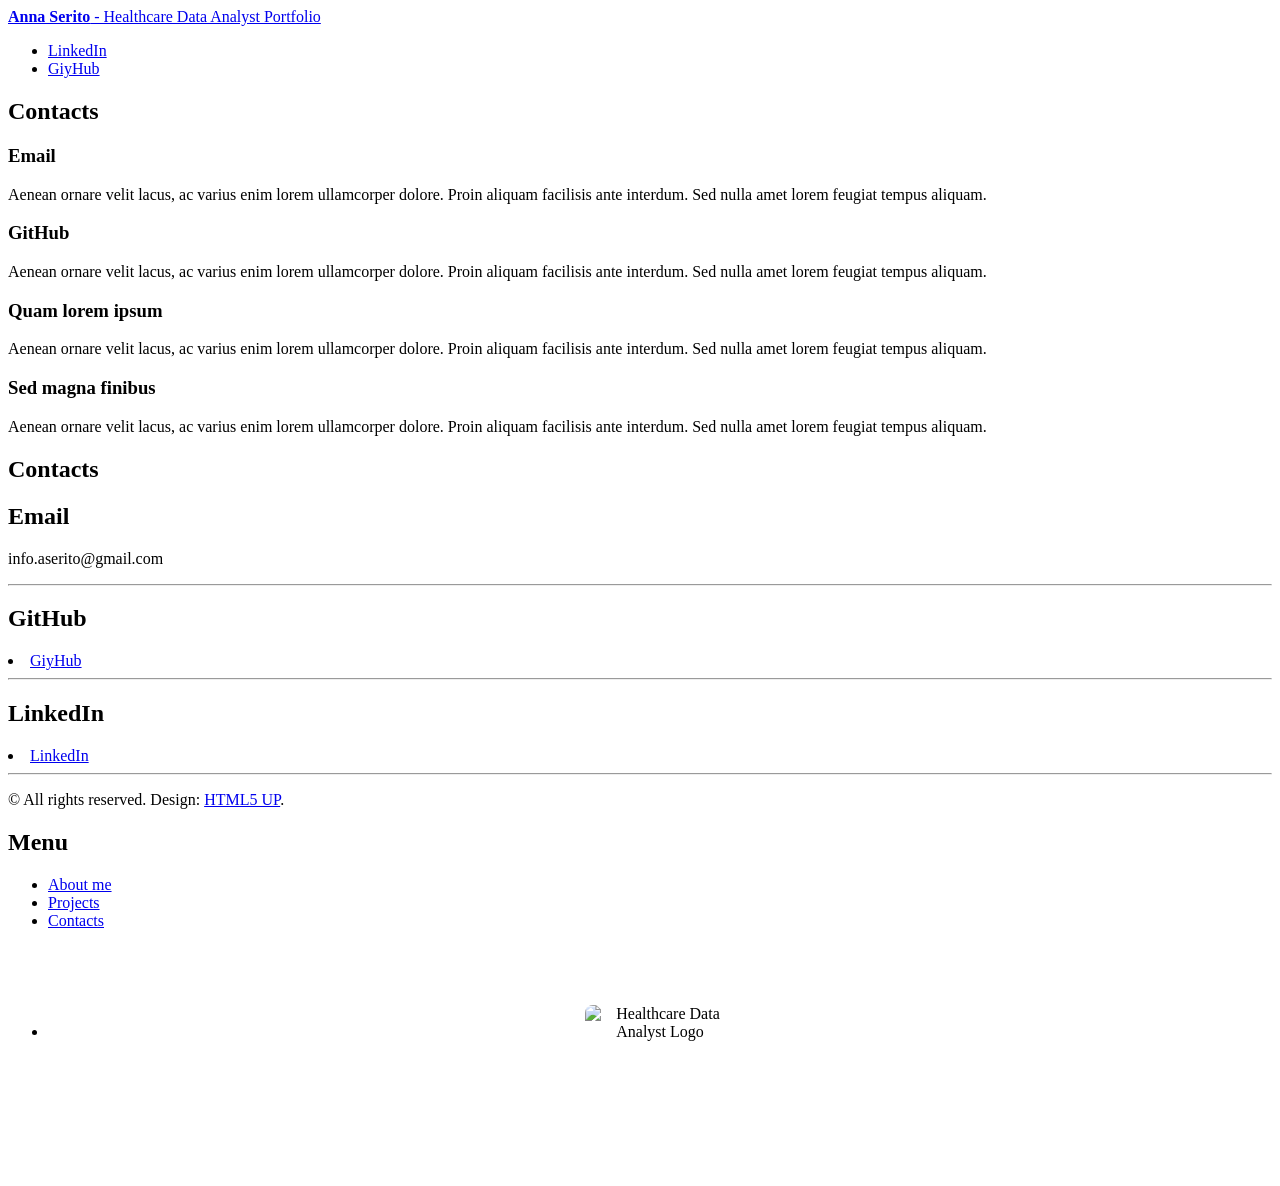
==== elements.html @ 5a8b22aa "Add files via upload" ====
<!DOCTYPE HTML>
<!--
	Editorial by HTML5 UP
	html5up.net | @ajlkn
	Free for personal and commercial use under the CCA 3.0 license (html5up.net/license)
-->
<html>
	<head>
		<title>Anna Serito - Portfolio</title>
		<meta charset="utf-8" />
		<meta name="viewport" content="width=device-width, initial-scale=1, user-scalable=no" />
		<link rel="stylesheet" href="assets/css/main.css" />
	</head>
	<body class="is-preload">

		<!-- Wrapper -->
			<div id="wrapper">

				<!-- Main -->
					<div id="main">
						<div class="inner">

							<!-- Header -->
								<header id="header">
									<a href="index.html" class="logo"><strong>Anna Serito</strong> - Healthcare Data Analyst Portfolio</a>
									<ul class="icons">
										<li><a href="https://www.linkedin.com/in/anna-serito-a41417128/" class="icon brands fa-linkedin fa-lg"><span class="label">LinkedIn</span></a></li>
										<li><a href="https://github.com/aserito-128" class="icon brands fa-github fa-lg"><span class="label">GiyHub</span></a></li>
									</ul>
								</header>

							<!-- Section -->
								<section>
									<header class="major">
										<h2>Contacts</h2>
									</header>
									<div class="features">
										<article>
											<span class="icon fa-gem"></span>
											<div class="content">
												<h3>Email</h3>
												<p>Aenean ornare velit lacus, ac varius enim lorem ullamcorper dolore. Proin aliquam facilisis ante interdum. Sed nulla amet lorem feugiat tempus aliquam.</p>
											</div>
										</article>
										<article>
											<span class="icon solid fa-paper-plane"></span>
											<div class="content">
												<h3>GitHub</h3>
												<p>Aenean ornare velit lacus, ac varius enim lorem ullamcorper dolore. Proin aliquam facilisis ante interdum. Sed nulla amet lorem feugiat tempus aliquam.</p>
											</div>
										</article>
										<article>
											<span class="icon solid fa-rocket"></span>
											<div class="content">
												<h3>Quam lorem ipsum</h3>
												<p>Aenean ornare velit lacus, ac varius enim lorem ullamcorper dolore. Proin aliquam facilisis ante interdum. Sed nulla amet lorem feugiat tempus aliquam.</p>
											</div>
										</article>
										<article>
											<span class="icon solid fa-signal"></span>
											<div class="content">
												<h3>Sed magna finibus</h3>
												<p>Aenean ornare velit lacus, ac varius enim lorem ullamcorper dolore. Proin aliquam facilisis ante interdum. Sed nulla amet lorem feugiat tempus aliquam.</p>
											</div>
										</article>
									</div>
								</section>


							<!-- Content -->
								<section>
									<header class="main">
										<h1>Contacts</h1>
									</header>

									<!-- Content -->
										<h2 id="content">Email</h2>
										<p>info.aserito@gmail.com</p>
										<div class="row">
										
										</div>

									<hr class="major" />
										<h2 id="content">GitHub</h2>
										<li><a href="https://github.com/aserito-128" class="icon brands fa-github fa-2x"><span class="label">GiyHub</span></a></li>
										<div class="row">
										
										</div>

									<hr class="major" />
										<h2 id="content">LinkedIn</h2>
										<li><a href="https://www.linkedin.com/in/anna-serito-a41417128/" class="icon brands fa-linkedin fa-2x"><span class="label">LinkedIn</span></a></li>
										<div class="row">
										
										</div>

									<hr class="major" />
									
							<!-- Footer -->
								<footer id="footer">
									<p class="copyright">&copy; All rights reserved. Design: <a href="https://html5up.net">HTML5 UP</a>.</p>
								</footer>

</code></pre>

											</div>
										</div>

								</section>

						</div>
					</div>

				<!-- Sidebar -->
					<div id="sidebar">
						<div class="inner">


							<!-- Menu -->
								<nav id="menu">
									<header class="major">
										<h2>Menu</h2>
									</header>
									<ul>
										<li><a href="index.html">About me</a></li>
										<li><a href="generic.html">Projects</a></li>
										<li><a href="elements.html">Contacts</a></li>
										<li>

									<div class="col-12" style="text-align: center; padding: 15px 0; margin-top: 60px;">
										<img src="images/logo.jpg" alt="Healthcare Data Analyst Logo" style="width: 150px; height: 150px; object-fit: cover; border-radius: 8px; display: inline-block;" />
									</div>

						</div>
					</div>

			</div>

		<!-- Scripts -->
			<script src="assets/js/jquery.min.js"></script>
			<script src="assets/js/browser.min.js"></script>
			<script src="assets/js/breakpoints.min.js"></script>
			<script src="assets/js/util.js"></script>
			<script src="assets/js/main.js"></script>

	</body>
</html>
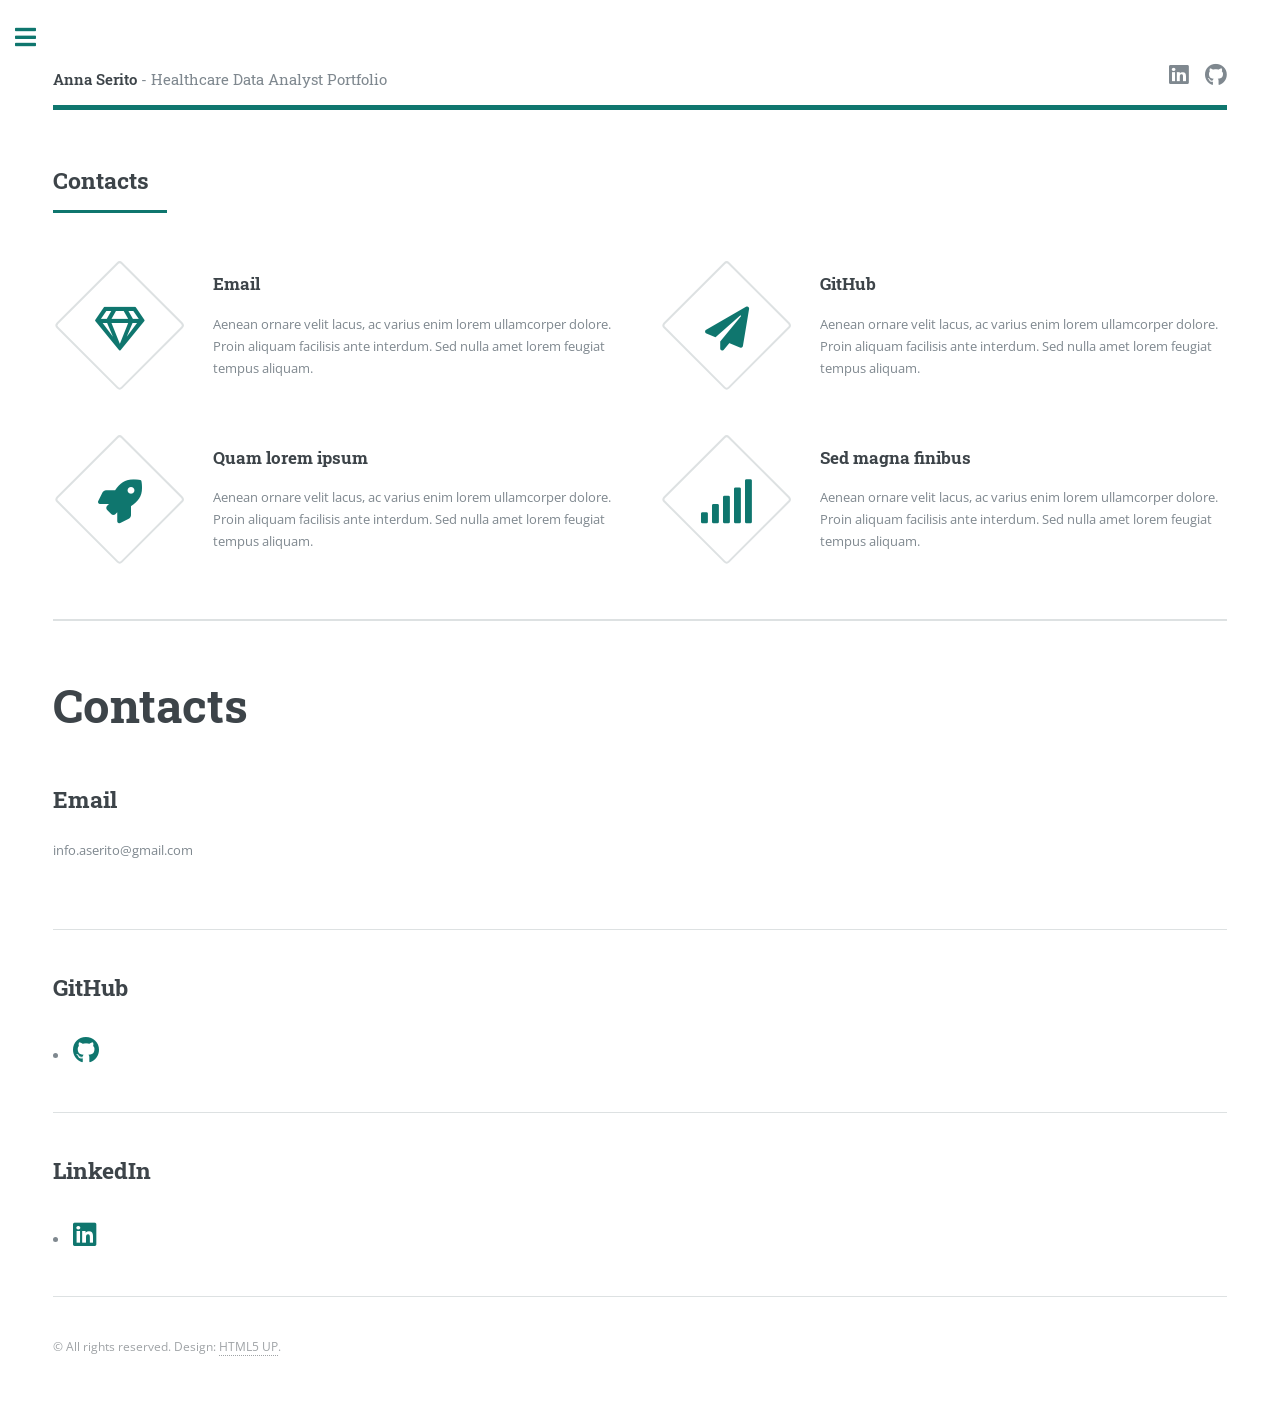
==== commit c410a0b2: "Add files via upload" ====
--- a/elements.html
+++ b/elements.html
@@ -9,6 +9,7 @@
 		<title>Anna Serito - Portfolio</title>
 		<meta charset="utf-8" />
 		<meta name="viewport" content="width=device-width, initial-scale=1, user-scalable=no" />
+		<link rel="icon" type="image/png" href="images/favicon.png">
 		<link rel="stylesheet" href="assets/css/main.css" />
 	</head>
 	<body class="is-preload">
--- a/assets/css/main.css
+++ b/assets/css/main.css
@@ -0,0 +1,2273 @@
+@import url(fontawesome-all.min.css);
+@import url("https://fonts.googleapis.com/css?family=Open+Sans:400,600,400italic,600italic|Roboto+Slab:400,700");
+/*
+	Editorial by HTML5 UP
+	html5up.net | @ajlkn
+	Free for personal and commercial use under the CCA 3.0 license (html5up.net/license)
+*/
+html, body, div, span, applet, object,
+iframe, h1, h2, h3, h4, h5, h6, p, blockquote,
+pre, a, abbr, acronym, address, big, cite,
+code, del, dfn, em, img, ins, kbd, q, s, samp,
+small, strike, strong, sub, sup, tt, var, b,
+u, i, center, dl, dt, dd, ol, ul, li, fieldset,
+form, label, legend, table, caption, tbody,
+tfoot, thead, tr, th, td, article, aside,
+canvas, details, embed, figure, figcaption,
+footer, header, hgroup, menu, nav, output, ruby,
+section, summary, time, mark, audio, video {
+  margin: 0;
+  padding: 0;
+  border: 0;
+  font-size: 100%;
+  font: inherit;
+  vertical-align: baseline; }
+
+article, aside, details, figcaption, figure,
+footer, header, hgroup, menu, nav, section {
+  display: block; }
+
+body {
+  line-height: 1; }
+
+ol, ul {
+  list-style: none; }
+
+blockquote, q {
+  quotes: none; }
+  blockquote:before, blockquote:after, q:before, q:after {
+    content: '';
+    content: none; }
+
+table {
+  border-collapse: collapse;
+  border-spacing: 0; }
+
+body {
+  -webkit-text-size-adjust: none; }
+
+mark {
+  background-color: transparent;
+  color: inherit; }
+
+input::-moz-focus-inner {
+  border: 0;
+  padding: 0; }
+
+input, select, textarea {
+  -moz-appearance: none;
+  -webkit-appearance: none;
+  -ms-appearance: none;
+  appearance: none; }
+
+/* Basic */
+@-ms-viewport {
+  width: device-width; }
+
+body {
+  -ms-overflow-style: scrollbar; }
+
+@media screen and (max-width: 480px) {
+  html, body {
+    min-width: 320px; } }
+
+html {
+  box-sizing: border-box; }
+
+*, *:before, *:after {
+  box-sizing: inherit; }
+
+body {
+  background: #ffffff; }
+  body.is-preload *, body.is-preload *:before, body.is-preload *:after, body.is-resizing *, body.is-resizing *:before, body.is-resizing *:after {
+    -moz-animation: none !important;
+    -webkit-animation: none !important;
+    -ms-animation: none !important;
+    animation: none !important;
+    -moz-transition: none !important;
+    -webkit-transition: none !important;
+    -ms-transition: none !important;
+    transition: none !important; }
+
+/* Type */
+body, input, select, textarea {
+  color: #7f888f;
+  font-family: "Open Sans", sans-serif;
+  font-size: 13pt;
+  font-weight: 400;
+  line-height: 1.65; }
+  @media screen and (max-width: 1680px) {
+    body, input, select, textarea {
+      font-size: 11pt; } }
+  @media screen and (max-width: 1280px) {
+    body, input, select, textarea {
+      font-size: 10pt; } }
+  @media screen and (max-width: 360px) {
+    body, input, select, textarea {
+      font-size: 9pt; } }
+
+a {
+  -moz-transition: color 0.2s ease-in-out, border-bottom-color 0.2s ease-in-out;
+  -webkit-transition: color 0.2s ease-in-out, border-bottom-color 0.2s ease-in-out;
+  -ms-transition: color 0.2s ease-in-out, border-bottom-color 0.2s ease-in-out;
+  transition: color 0.2s ease-in-out, border-bottom-color 0.2s ease-in-out;
+  border-bottom: dotted 1px;
+  color: #0f766e;
+  text-decoration: none; }
+  a:hover {
+    border-bottom-color: #0f766e;
+    color: #0f766e !important; }
+    a:hover strong {
+      color: inherit; }
+
+strong, b {
+  color: #3d4449;
+  font-weight: 600; }
+
+em, i {
+  font-style: italic; }
+
+p {
+  margin: 0 0 2em 0; }
+
+h1, h2, h3, h4, h5, h6 {
+  color: #3d4449;
+  font-family: "Roboto Slab", serif;
+  font-weight: 700;
+  line-height: 1.5;
+  margin: 0 0 1em 0; }
+  h1 a, h2 a, h3 a, h4 a, h5 a, h6 a {
+    color: inherit;
+    text-decoration: none;
+    border-bottom: 0; }
+
+h1 {
+  font-size: 4em;
+  margin: 0 0 0.5em 0;
+  line-height: 1.3; }
+
+h2 {
+  font-size: 1.75em; }
+
+h3 {
+  font-size: 1.25em; }
+
+h4 {
+  font-size: 1.1em; }
+
+h5 {
+  font-size: 0.9em; }
+
+h6 {
+  font-size: 0.7em; }
+
+@media screen and (max-width: 1680px) {
+  h1 {
+    font-size: 3.5em; } }
+
+@media screen and (max-width: 980px) {
+  h1 {
+    font-size: 3.25em; } }
+
+@media screen and (max-width: 736px) {
+  h1 {
+    font-size: 2em;
+    line-height: 1.4; }
+  h2 {
+    font-size: 1.5em; } }
+
+sub {
+  font-size: 0.8em;
+  position: relative;
+  top: 0.5em; }
+
+sup {
+  font-size: 0.8em;
+  position: relative;
+  top: -0.5em; }
+
+blockquote {
+  border-left: solid 3px rgba(210, 215, 217, 0.75);
+  font-style: italic;
+  margin: 0 0 2em 0;
+  padding: 0.5em 0 0.5em 2em; }
+
+code {
+  background: rgba(230, 235, 237, 0.25);
+  border-radius: 0.375em;
+  border: solid 1px rgba(210, 215, 217, 0.75);
+  font-family: "Courier New", monospace;
+  font-size: 0.9em;
+  margin: 0 0.25em;
+  padding: 0.25em 0.65em; }
+
+pre {
+  -webkit-overflow-scrolling: touch;
+  font-family: "Courier New", monospace;
+  font-size: 0.9em;
+  margin: 0 0 2em 0; }
+  pre code {
+    display: block;
+    line-height: 1.75;
+    padding: 1em 1.5em;
+    overflow-x: auto; }
+
+hr {
+  border: 0;
+  border-bottom: solid 1px rgba(210, 215, 217, 0.75);
+  margin: 2em 0; }
+  hr.major {
+    margin: 3em 0; }
+
+.align-left {
+  text-align: left; }
+
+.align-center {
+  text-align: center; }
+
+.align-right {
+  text-align: right; }
+
+/* Row */
+.row {
+  display: flex;
+  flex-wrap: wrap;
+  box-sizing: border-box;
+  align-items: stretch; }
+  .row > * {
+    box-sizing: border-box; }
+  .row.gtr-uniform > * > :last-child {
+    margin-bottom: 0; }
+  .row.aln-left {
+    justify-content: flex-start; }
+  .row.aln-center {
+    justify-content: center; }
+  .row.aln-right {
+    justify-content: flex-end; }
+  .row.aln-top {
+    align-items: flex-start; }
+  .row.aln-middle {
+    align-items: center; }
+  .row.aln-bottom {
+    align-items: flex-end; }
+  .row > .imp {
+    order: -1; }
+  .row > .col-1 {
+    width: 8.33333%; }
+  .row > .off-1 {
+    margin-left: 8.33333%; }
+  .row > .col-2 {
+    width: 16.66667%; }
+  .row > .off-2 {
+    margin-left: 16.66667%; }
+  .row > .col-3 {
+    width: 25%; }
+  .row > .off-3 {
+    margin-left: 25%; }
+  .row > .col-4 {
+    width: 33.33333%; }
+  .row > .off-4 {
+    margin-left: 33.33333%; }
+  .row > .col-5 {
+    width: 41.66667%; }
+  .row > .off-5 {
+    margin-left: 41.66667%; }
+  .row > .col-6 {
+    width: 50%; }
+  .row > .off-6 {
+    margin-left: 50%; }
+  .row > .col-7 {
+    width: 58.33333%; }
+  .row > .off-7 {
+    margin-left: 58.33333%; }
+  .row > .col-8 {
+    width: 66.66667%; }
+  .row > .off-8 {
+    margin-left: 66.66667%; }
+  .row > .col-9 {
+    width: 75%; }
+  .row > .off-9 {
+    margin-left: 75%; }
+  .row > .col-10 {
+    width: 83.33333%; }
+  .row > .off-10 {
+    margin-left: 83.33333%; }
+  .row > .col-11 {
+    width: 91.66667%; }
+  .row > .off-11 {
+    margin-left: 91.66667%; }
+  .row > .col-12 {
+    width: 100%; }
+  .row > .off-12 {
+    margin-left: 100%; }
+  .row.gtr-0 {
+    margin-top: 0;
+    margin-left: 0em; }
+    .row.gtr-0 > * {
+      padding: 0 0 0 0em; }
+    .row.gtr-0.gtr-uniform {
+      margin-top: 0em; }
+      .row.gtr-0.gtr-uniform > * {
+        padding-top: 0em; }
+  .row.gtr-25 {
+    margin-top: 0;
+    margin-left: -0.375em; }
+    .row.gtr-25 > * {
+      padding: 0 0 0 0.375em; }
+    .row.gtr-25.gtr-uniform {
+      margin-top: -0.375em; }
+      .row.gtr-25.gtr-uniform > * {
+        padding-top: 0.375em; }
+  .row.gtr-50 {
+    margin-top: 0;
+    margin-left: -0.75em; }
+    .row.gtr-50 > * {
+      padding: 0 0 0 0.75em; }
+    .row.gtr-50.gtr-uniform {
+      margin-top: -0.75em; }
+      .row.gtr-50.gtr-uniform > * {
+        padding-top: 0.75em; }
+  .row {
+    margin-top: 0;
+    margin-left: -1.5em; }
+    .row > * {
+      padding: 0 0 0 1.5em; }
+    .row.gtr-uniform {
+      margin-top: -1.5em; }
+      .row.gtr-uniform > * {
+        padding-top: 1.5em; }
+  .row.gtr-150 {
+    margin-top: 0;
+    margin-left: -2.25em; }
+    .row.gtr-150 > * {
+      padding: 0 0 0 2.25em; }
+    .row.gtr-150.gtr-uniform {
+      margin-top: -2.25em; }
+      .row.gtr-150.gtr-uniform > * {
+        padding-top: 2.25em; }
+  .row.gtr-200 {
+    margin-top: 0;
+    margin-left: -3em; }
+    .row.gtr-200 > * {
+      padding: 0 0 0 3em; }
+    .row.gtr-200.gtr-uniform {
+      margin-top: -3em; }
+      .row.gtr-200.gtr-uniform > * {
+        padding-top: 3em; }
+  @media screen and (max-width: 1680px) {
+    .row {
+      display: flex;
+      flex-wrap: wrap;
+      box-sizing: border-box;
+      align-items: stretch; }
+      .row > * {
+        box-sizing: border-box; }
+      .row.gtr-uniform > * > :last-child {
+        margin-bottom: 0; }
+      .row.aln-left {
+        justify-content: flex-start; }
+      .row.aln-center {
+        justify-content: center; }
+      .row.aln-right {
+        justify-content: flex-end; }
+      .row.aln-top {
+        align-items: flex-start; }
+      .row.aln-middle {
+        align-items: center; }
+      .row.aln-bottom {
+        align-items: flex-end; }
+      .row > .imp-xlarge {
+        order: -1; }
+      .row > .col-1-xlarge {
+        width: 8.33333%; }
+      .row > .off-1-xlarge {
+        margin-left: 8.33333%; }
+      .row > .col-2-xlarge {
+        width: 16.66667%; }
+      .row > .off-2-xlarge {
+        margin-left: 16.66667%; }
+      .row > .col-3-xlarge {
+        width: 25%; }
+      .row > .off-3-xlarge {
+        margin-left: 25%; }
+      .row > .col-4-xlarge {
+        width: 33.33333%; }
+      .row > .off-4-xlarge {
+        margin-left: 33.33333%; }
+      .row > .col-5-xlarge {
+        width: 41.66667%; }
+      .row > .off-5-xlarge {
+        margin-left: 41.66667%; }
+      .row > .col-6-xlarge {
+        width: 50%; }
+      .row > .off-6-xlarge {
+        margin-left: 50%; }
+      .row > .col-7-xlarge {
+        width: 58.33333%; }
+      .row > .off-7-xlarge {
+        margin-left: 58.33333%; }
+      .row > .col-8-xlarge {
+        width: 66.66667%; }
+      .row > .off-8-xlarge {
+        margin-left: 66.66667%; }
+      .row > .col-9-xlarge {
+        width: 75%; }
+      .row > .off-9-xlarge {
+        margin-left: 75%; }
+      .row > .col-10-xlarge {
+        width: 83.33333%; }
+      .row > .off-10-xlarge {
+        margin-left: 83.33333%; }
+      .row > .col-11-xlarge {
+        width: 91.66667%; }
+      .row > .off-11-xlarge {
+        margin-left: 91.66667%; }
+      .row > .col-12-xlarge {
+        width: 100%; }
+      .row > .off-12-xlarge {
+        margin-left: 100%; }
+      .row.gtr-0 {
+        margin-top: 0;
+        margin-left: 0em; }
+        .row.gtr-0 > * {
+          padding: 0 0 0 0em; }
+        .row.gtr-0.gtr-uniform {
+          margin-top: 0em; }
+          .row.gtr-0.gtr-uniform > * {
+            padding-top: 0em; }
+      .row.gtr-25 {
+        margin-top: 0;
+        margin-left: -0.375em; }
+        .row.gtr-25 > * {
+          padding: 0 0 0 0.375em; }
+        .row.gtr-25.gtr-uniform {
+          margin-top: -0.375em; }
+          .row.gtr-25.gtr-uniform > * {
+            padding-top: 0.375em; }
+      .row.gtr-50 {
+        margin-top: 0;
+        margin-left: -0.75em; }
+        .row.gtr-50 > * {
+          padding: 0 0 0 0.75em; }
+        .row.gtr-50.gtr-uniform {
+          margin-top: -0.75em; }
+          .row.gtr-50.gtr-uniform > * {
+            padding-top: 0.75em; }
+      .row {
+        margin-top: 0;
+        margin-left: -1.5em; }
+        .row > * {
+          padding: 0 0 0 1.5em; }
+        .row.gtr-uniform {
+          margin-top: -1.5em; }
+          .row.gtr-uniform > * {
+            padding-top: 1.5em; }
+      .row.gtr-150 {
+        margin-top: 0;
+        margin-left: -2.25em; }
+        .row.gtr-150 > * {
+          padding: 0 0 0 2.25em; }
+        .row.gtr-150.gtr-uniform {
+          margin-top: -2.25em; }
+          .row.gtr-150.gtr-uniform > * {
+            padding-top: 2.25em; }
+      .row.gtr-200 {
+        margin-top: 0;
+        margin-left: -3em; }
+        .row.gtr-200 > * {
+          padding: 0 0 0 3em; }
+        .row.gtr-200.gtr-uniform {
+          margin-top: -3em; }
+          .row.gtr-200.gtr-uniform > * {
+            padding-top: 3em; } }
+  @media screen and (max-width: 1280px) {
+    .row {
+      display: flex;
+      flex-wrap: wrap;
+      box-sizing: border-box;
+      align-items: stretch; }
+      .row > * {
+        box-sizing: border-box; }
+      .row.gtr-uniform > * > :last-child {
+        margin-bottom: 0; }
+      .row.aln-left {
+        justify-content: flex-start; }
+      .row.aln-center {
+        justify-content: center; }
+      .row.aln-right {
+        justify-content: flex-end; }
+      .row.aln-top {
+        align-items: flex-start; }
+      .row.aln-middle {
+        align-items: center; }
+      .row.aln-bottom {
+        align-items: flex-end; }
+      .row > .imp-large {
+        order: -1; }
+      .row > .col-1-large {
+        width: 8.33333%; }
+      .row > .off-1-large {
+        margin-left: 8.33333%; }
+      .row > .col-2-large {
+        width: 16.66667%; }
+      .row > .off-2-large {
+        margin-left: 16.66667%; }
+      .row > .col-3-large {
+        width: 25%; }
+      .row > .off-3-large {
+        margin-left: 25%; }
+      .row > .col-4-large {
+        width: 33.33333%; }
+      .row > .off-4-large {
+        margin-left: 33.33333%; }
+      .row > .col-5-large {
+        width: 41.66667%; }
+      .row > .off-5-large {
+        margin-left: 41.66667%; }
+      .row > .col-6-large {
+        width: 50%; }
+      .row > .off-6-large {
+        margin-left: 50%; }
+      .row > .col-7-large {
+        width: 58.33333%; }
+      .row > .off-7-large {
+        margin-left: 58.33333%; }
+      .row > .col-8-large {
+        width: 66.66667%; }
+      .row > .off-8-large {
+        margin-left: 66.66667%; }
+      .row > .col-9-large {
+        width: 75%; }
+      .row > .off-9-large {
+        margin-left: 75%; }
+      .row > .col-10-large {
+        width: 83.33333%; }
+      .row > .off-10-large {
+        margin-left: 83.33333%; }
+      .row > .col-11-large {
+        width: 91.66667%; }
+      .row > .off-11-large {
+        margin-left: 91.66667%; }
+      .row > .col-12-large {
+        width: 100%; }
+      .row > .off-12-large {
+        margin-left: 100%; }
+      .row.gtr-0 {
+        margin-top: 0;
+        margin-left: 0em; }
+        .row.gtr-0 > * {
+          padding: 0 0 0 0em; }
+        .row.gtr-0.gtr-uniform {
+          margin-top: 0em; }
+          .row.gtr-0.gtr-uniform > * {
+            padding-top: 0em; }
+      .row.gtr-25 {
+        margin-top: 0;
+        margin-left: -0.375em; }
+        .row.gtr-25 > * {
+          padding: 0 0 0 0.375em; }
+        .row.gtr-25.gtr-uniform {
+          margin-top: -0.375em; }
+          .row.gtr-25.gtr-uniform > * {
+            padding-top: 0.375em; }
+      .row.gtr-50 {
+        margin-top: 0;
+        margin-left: -0.75em; }
+        .row.gtr-50 > * {
+          padding: 0 0 0 0.75em; }
+        .row.gtr-50.gtr-uniform {
+          margin-top: -0.75em; }
+          .row.gtr-50.gtr-uniform > * {
+            padding-top: 0.75em; }
+      .row {
+        margin-top: 0;
+        margin-left: -1.5em; }
+        .row > * {
+          padding: 0 0 0 1.5em; }
+        .row.gtr-uniform {
+          margin-top: -1.5em; }
+          .row.gtr-uniform > * {
+            padding-top: 1.5em; }
+      .row.gtr-150 {
+        margin-top: 0;
+        margin-left: -2.25em; }
+        .row.gtr-150 > * {
+          padding: 0 0 0 2.25em; }
+        .row.gtr-150.gtr-uniform {
+          margin-top: -2.25em; }
+          .row.gtr-150.gtr-uniform > * {
+            padding-top: 2.25em; }
+      .row.gtr-200 {
+        margin-top: 0;
+        margin-left: -3em; }
+        .row.gtr-200 > * {
+          padding: 0 0 0 3em; }
+        .row.gtr-200.gtr-uniform {
+          margin-top: -3em; }
+          .row.gtr-200.gtr-uniform > * {
+            padding-top: 3em; } }
+  @media screen and (max-width: 980px) {
+    .row {
+      display: flex;
+      flex-wrap: wrap;
+      box-sizing: border-box;
+      align-items: stretch; }
+      .row > * {
+        box-sizing: border-box; }
+      .row.gtr-uniform > * > :last-child {
+        margin-bottom: 0; }
+      .row.aln-left {
+        justify-content: flex-start; }
+      .row.aln-center {
+        justify-content: center; }
+      .row.aln-right {
+        justify-content: flex-end; }
+      .row.aln-top {
+        align-items: flex-start; }
+      .row.aln-middle {
+        align-items: center; }
+      .row.aln-bottom {
+        align-items: flex-end; }
+      .row > .imp-medium {
+        order: -1; }
+      .row > .col-1-medium {
+        width: 8.33333%; }
+      .row > .off-1-medium {
+        margin-left: 8.33333%; }
+      .row > .col-2-medium {
+        width: 16.66667%; }
+      .row > .off-2-medium {
+        margin-left: 16.66667%; }
+      .row > .col-3-medium {
+        width: 25%; }
+      .row > .off-3-medium {
+        margin-left: 25%; }
+      .row > .col-4-medium {
+        width: 33.33333%; }
+      .row > .off-4-medium {
+        margin-left: 33.33333%; }
+      .row > .col-5-medium {
+        width: 41.66667%; }
+      .row > .off-5-medium {
+        margin-left: 41.66667%; }
+      .row > .col-6-medium {
+        width: 50%; }
+      .row > .off-6-medium {
+        margin-left: 50%; }
+      .row > .col-7-medium {
+        width: 58.33333%; }
+      .row > .off-7-medium {
+        margin-left: 58.33333%; }
+      .row > .col-8-medium {
+        width: 66.66667%; }
+      .row > .off-8-medium {
+        margin-left: 66.66667%; }
+      .row > .col-9-medium {
+        width: 75%; }
+      .row > .off-9-medium {
+        margin-left: 75%; }
+      .row > .col-10-medium {
+        width: 83.33333%; }
+      .row > .off-10-medium {
+        margin-left: 83.33333%; }
+      .row > .col-11-medium {
+        width: 91.66667%; }
+      .row > .off-11-medium {
+        margin-left: 91.66667%; }
+      .row > .col-12-medium {
+        width: 100%; }
+      .row > .off-12-medium {
+        margin-left: 100%; }
+      .row.gtr-0 {
+        margin-top: 0;
+        margin-left: 0em; }
+        .row.gtr-0 > * {
+          padding: 0 0 0 0em; }
+        .row.gtr-0.gtr-uniform {
+          margin-top: 0em; }
+          .row.gtr-0.gtr-uniform > * {
+            padding-top: 0em; }
+      .row.gtr-25 {
+        margin-top: 0;
+        margin-left: -0.375em; }
+        .row.gtr-25 > * {
+          padding: 0 0 0 0.375em; }
+        .row.gtr-25.gtr-uniform {
+          margin-top: -0.375em; }
+          .row.gtr-25.gtr-uniform > * {
+            padding-top: 0.375em; }
+      .row.gtr-50 {
+        margin-top: 0;
+        margin-left: -0.75em; }
+        .row.gtr-50 > * {
+          padding: 0 0 0 0.75em; }
+        .row.gtr-50.gtr-uniform {
+          margin-top: -0.75em; }
+          .row.gtr-50.gtr-uniform > * {
+            padding-top: 0.75em; }
+      .row {
+        margin-top: 0;
+        margin-left: -1.5em; }
+        .row > * {
+          padding: 0 0 0 1.5em; }
+        .row.gtr-uniform {
+          margin-top: -1.5em; }
+          .row.gtr-uniform > * {
+            padding-top: 1.5em; }
+      .row.gtr-150 {
+        margin-top: 0;
+        margin-left: -2.25em; }
+        .row.gtr-150 > * {
+          padding: 0 0 0 2.25em; }
+        .row.gtr-150.gtr-uniform {
+          margin-top: -2.25em; }
+          .row.gtr-150.gtr-uniform > * {
+            padding-top: 2.25em; }
+      .row.gtr-200 {
+        margin-top: 0;
+        margin-left: -3em; }
+        .row.gtr-200 > * {
+          padding: 0 0 0 3em; }
+        .row.gtr-200.gtr-uniform {
+          margin-top: -3em; }
+          .row.gtr-200.gtr-uniform > * {
+            padding-top: 3em; } }
+  @media screen and (max-width: 736px) {
+    .row {
+      display: flex;
+      flex-wrap: wrap;
+      box-sizing: border-box;
+      align-items: stretch; }
+      .row > * {
+        box-sizing: border-box; }
+      .row.gtr-uniform > * > :last-child {
+        margin-bottom: 0; }
+      .row.aln-left {
+        justify-content: flex-start; }
+      .row.aln-center {
+        justify-content: center; }
+      .row.aln-right {
+        justify-content: flex-end; }
+      .row.aln-top {
+        align-items: flex-start; }
+      .row.aln-middle {
+        align-items: center; }
+      .row.aln-bottom {
+        align-items: flex-end; }
+      .row > .imp-small {
+        order: -1; }
+      .row > .col-1-small {
+        width: 8.33333%; }
+      .row > .off-1-small {
+        margin-left: 8.33333%; }
+      .row > .col-2-small {
+        width: 16.66667%; }
+      .row > .off-2-small {
+        margin-left: 16.66667%; }
+      .row > .col-3-small {
+        width: 25%; }
+      .row > .off-3-small {
+        margin-left: 25%; }
+      .row > .col-4-small {
+        width: 33.33333%; }
+      .row > .off-4-small {
+        margin-left: 33.33333%; }
+      .row > .col-5-small {
+        width: 41.66667%; }
+      .row > .off-5-small {
+        margin-left: 41.66667%; }
+      .row > .col-6-small {
+        width: 50%; }
+      .row > .off-6-small {
+        margin-left: 50%; }
+      .row > .col-7-small {
+        width: 58.33333%; }
+      .row > .off-7-small {
+        margin-left: 58.33333%; }
+      .row > .col-8-small {
+        width: 66.66667%; }
+      .row > .off-8-small {
+        margin-left: 66.66667%; }
+      .row > .col-9-small {
+        width: 75%; }
+      .row > .off-9-small {
+        margin-left: 75%; }
+      .row > .col-10-small {
+        width: 83.33333%; }
+      .row > .off-10-small {
+        margin-left: 83.33333%; }
+      .row > .col-11-small {
+        width: 91.66667%; }
+      .row > .off-11-small {
+        margin-left: 91.66667%; }
+      .row > .col-12-small {
+        width: 100%; }
+      .row > .off-12-small {
+        margin-left: 100%; }
+      .row.gtr-0 {
+        margin-top: 0;
+        margin-left: 0em; }
+        .row.gtr-0 > * {
+          padding: 0 0 0 0em; }
+        .row.gtr-0.gtr-uniform {
+          margin-top: 0em; }
+          .row.gtr-0.gtr-uniform > * {
+            padding-top: 0em; }
+      .row.gtr-25 {
+        margin-top: 0;
+        margin-left: -0.375em; }
+        .row.gtr-25 > * {
+          padding: 0 0 0 0.375em; }
+        .row.gtr-25.gtr-uniform {
+          margin-top: -0.375em; }
+          .row.gtr-25.gtr-uniform > * {
+            padding-top: 0.375em; }
+      .row.gtr-50 {
+        margin-top: 0;
+        margin-left: -0.75em; }
+        .row.gtr-50 > * {
+          padding: 0 0 0 0.75em; }
+        .row.gtr-50.gtr-uniform {
+          margin-top: -0.75em; }
+          .row.gtr-50.gtr-uniform > * {
+            padding-top: 0.75em; }
+      .row {
+        margin-top: 0;
+        margin-left: -1.5em; }
+        .row > * {
+          padding: 0 0 0 1.5em; }
+        .row.gtr-uniform {
+          margin-top: -1.5em; }
+          .row.gtr-uniform > * {
+            padding-top: 1.5em; }
+      .row.gtr-150 {
+        margin-top: 0;
+        margin-left: -2.25em; }
+        .row.gtr-150 > * {
+          padding: 0 0 0 2.25em; }
+        .row.gtr-150.gtr-uniform {
+          margin-top: -2.25em; }
+          .row.gtr-150.gtr-uniform > * {
+            padding-top: 2.25em; }
+      .row.gtr-200 {
+        margin-top: 0;
+        margin-left: -3em; }
+        .row.gtr-200 > * {
+          padding: 0 0 0 3em; }
+        .row.gtr-200.gtr-uniform {
+          margin-top: -3em; }
+          .row.gtr-200.gtr-uniform > * {
+            padding-top: 3em; } }
+  @media screen and (max-width: 480px) {
+    .row {
+      display: flex;
+      flex-wrap: wrap;
+      box-sizing: border-box;
+      align-items: stretch; }
+      .row > * {
+        box-sizing: border-box; }
+      .row.gtr-uniform > * > :last-child {
+        margin-bottom: 0; }
+      .row.aln-left {
+        justify-content: flex-start; }
+      .row.aln-center {
+        justify-content: center; }
+      .row.aln-right {
+        justify-content: flex-end; }
+      .row.aln-top {
+        align-items: flex-start; }
+      .row.aln-middle {
+        align-items: center; }
+      .row.aln-bottom {
+        align-items: flex-end; }
+      .row > .imp-xsmall {
+        order: -1; }
+      .row > .col-1-xsmall {
+        width: 8.33333%; }
+      .row > .off-1-xsmall {
+        margin-left: 8.33333%; }
+      .row > .col-2-xsmall {
+        width: 16.66667%; }
+      .row > .off-2-xsmall {
+        margin-left: 16.66667%; }
+      .row > .col-3-xsmall {
+        width: 25%; }
+      .row > .off-3-xsmall {
+        margin-left: 25%; }
+      .row > .col-4-xsmall {
+        width: 33.33333%; }
+      .row > .off-4-xsmall {
+        margin-left: 33.33333%; }
+      .row > .col-5-xsmall {
+        width: 41.66667%; }
+      .row > .off-5-xsmall {
+        margin-left: 41.66667%; }
+      .row > .col-6-xsmall {
+        width: 50%; }
+      .row > .off-6-xsmall {
+        margin-left: 50%; }
+      .row > .col-7-xsmall {
+        width: 58.33333%; }
+      .row > .off-7-xsmall {
+        margin-left: 58.33333%; }
+      .row > .col-8-xsmall {
+        width: 66.66667%; }
+      .row > .off-8-xsmall {
+        margin-left: 66.66667%; }
+      .row > .col-9-xsmall {
+        width: 75%; }
+      .row > .off-9-xsmall {
+        margin-left: 75%; }
+      .row > .col-10-xsmall {
+        width: 83.33333%; }
+      .row > .off-10-xsmall {
+        margin-left: 83.33333%; }
+      .row > .col-11-xsmall {
+        width: 91.66667%; }
+      .row > .off-11-xsmall {
+        margin-left: 91.66667%; }
+      .row > .col-12-xsmall {
+        width: 100%; }
+      .row > .off-12-xsmall {
+        margin-left: 100%; }
+      .row.gtr-0 {
+        margin-top: 0;
+        margin-left: 0em; }
+        .row.gtr-0 > * {
+          padding: 0 0 0 0em; }
+        .row.gtr-0.gtr-uniform {
+          margin-top: 0em; }
+          .row.gtr-0.gtr-uniform > * {
+            padding-top: 0em; }
+      .row.gtr-25 {
+        margin-top: 0;
+        margin-left: -0.375em; }
+        .row.gtr-25 > * {
+          padding: 0 0 0 0.375em; }
+        .row.gtr-25.gtr-uniform {
+          margin-top: -0.375em; }
+          .row.gtr-25.gtr-uniform > * {
+            padding-top: 0.375em; }
+      .row.gtr-50 {
+        margin-top: 0;
+        margin-left: -0.75em; }
+        .row.gtr-50 > * {
+          padding: 0 0 0 0.75em; }
+        .row.gtr-50.gtr-uniform {
+          margin-top: -0.75em; }
+          .row.gtr-50.gtr-uniform > * {
+            padding-top: 0.75em; }
+      .row {
+        margin-top: 0;
+        margin-left: -1.5em; }
+        .row > * {
+          padding: 0 0 0 1.5em; }
+        .row.gtr-uniform {
+          margin-top: -1.5em; }
+          .row.gtr-uniform > * {
+            padding-top: 1.5em; }
+      .row.gtr-150 {
+        margin-top: 0;
+        margin-left: -2.25em; }
+        .row.gtr-150 > * {
+          padding: 0 0 0 2.25em; }
+        .row.gtr-150.gtr-uniform {
+          margin-top: -2.25em; }
+          .row.gtr-150.gtr-uniform > * {
+            padding-top: 2.25em; }
+      .row.gtr-200 {
+        margin-top: 0;
+        margin-left: -3em; }
+        .row.gtr-200 > * {
+          padding: 0 0 0 3em; }
+        .row.gtr-200.gtr-uniform {
+          margin-top: -3em; }
+          .row.gtr-200.gtr-uniform > * {
+            padding-top: 3em; } }
+
+/* Section/Article */
+section.special, article.special {
+  text-align: center; }
+
+header p {
+  font-family: "Roboto Slab", serif;
+  font-size: 1em;
+  font-weight: 400;
+  letter-spacing: 0.075em;
+  margin-top: -0.5em;
+  text-transform: uppercase; }
+
+header.major > :last-child {
+  border-bottom: solid 3px #0f766e;
+  display: inline-block;
+  margin: 0 0 2em 0;
+  padding: 0 0.75em 0.5em 0; }
+
+header.main > :last-child {
+  margin: 0 0 1em 0; }
+
+/* Form */
+form {
+  margin: 0 0 2em 0; }
+
+label {
+  color: #3d4449;
+  display: block;
+  font-size: 0.9em;
+  font-weight: 600;
+  margin: 0 0 1em 0; }
+
+input[type="text"],
+input[type="password"],
+input[type="email"],
+input[type="tel"],
+input[type="search"],
+input[type="url"],
+select,
+textarea {
+  -moz-appearance: none;
+  -webkit-appearance: none;
+  -ms-appearance: none;
+  appearance: none;
+  background: #ffffff;
+  border-radius: 0.375em;
+  border: none;
+  border: solid 1px rgba(210, 215, 217, 0.75);
+  color: inherit;
+  display: block;
+  outline: 0;
+  padding: 0 1em;
+  text-decoration: none;
+  width: 100%; }
+  input[type="text"]:invalid,
+  input[type="password"]:invalid,
+  input[type="email"]:invalid,
+  input[type="tel"]:invalid,
+  input[type="search"]:invalid,
+  input[type="url"]:invalid,
+  select:invalid,
+  textarea:invalid {
+    box-shadow: none; }
+  input[type="text"]:focus,
+  input[type="password"]:focus,
+  input[type="email"]:focus,
+  input[type="tel"]:focus,
+  input[type="search"]:focus,
+  input[type="url"]:focus,
+  select:focus,
+  textarea:focus {
+    border-color: #0f766e;
+    box-shadow: 0 0 0 1px #0f766e; }
+
+select {
+  background-image: url("data:image/svg+xml;charset=utf8,%3Csvg xmlns='http://www.w3.org/2000/svg' width='40' height='40' preserveAspectRatio='none' viewBox='0 0 40 40'%3E%3Cpath d='M9.4,12.3l10.4,10.4l10.4-10.4c0.2-0.2,0.5-0.4,0.9-0.4c0.3,0,0.6,0.1,0.9,0.4l3.3,3.3c0.2,0.2,0.4,0.5,0.4,0.9 c0,0.4-0.1,0.6-0.4,0.9L20.7,31.9c-0.2,0.2-0.5,0.4-0.9,0.4c-0.3,0-0.6-0.1-0.9-0.4L4.3,17.3c-0.2-0.2-0.4-0.5-0.4-0.9 c0-0.4,0.1-0.6,0.4-0.9l3.3-3.3c0.2-0.2,0.5-0.4,0.9-0.4S9.1,12.1,9.4,12.3z' fill='rgba(210, 215, 217, 0.75)' /%3E%3C/svg%3E");
+  background-size: 1.25em;
+  background-repeat: no-repeat;
+  background-position: calc(100% - 1em) center;
+  height: 2.75em;
+  padding-right: 2.75em;
+  text-overflow: ellipsis; }
+  select option {
+    color: #3d4449;
+    background: #ffffff; }
+  select:focus::-ms-value {
+    background-color: transparent; }
+  select::-ms-expand {
+    display: none; }
+
+input[type="text"],
+input[type="password"],
+input[type="email"],
+input[type="tel"],
+input[type="search"],
+input[type="url"],
+select {
+  height: 2.75em; }
+
+textarea {
+  padding: 0.75em 1em; }
+
+input[type="checkbox"],
+input[type="radio"] {
+  -moz-appearance: none;
+  -webkit-appearance: none;
+  -ms-appearance: none;
+  appearance: none;
+  display: block;
+  float: left;
+  margin-right: -2em;
+  opacity: 0;
+  width: 1em;
+  z-index: -1; }
+  input[type="checkbox"] + label,
+  input[type="radio"] + label {
+    text-decoration: none;
+    color: #7f888f;
+    cursor: pointer;
+    display: inline-block;
+    font-size: 1em;
+    font-weight: 400;
+    padding-left: 2.4em;
+    padding-right: 0.75em;
+    position: relative; }
+    input[type="checkbox"] + label:before,
+    input[type="radio"] + label:before {
+      -moz-osx-font-smoothing: grayscale;
+      -webkit-font-smoothing: antialiased;
+      display: inline-block;
+      font-style: normal;
+      font-variant: normal;
+      text-rendering: auto;
+      line-height: 1;
+      text-transform: none !important;
+      font-family: 'Font Awesome 5 Free';
+      font-weight: 900; }
+    input[type="checkbox"] + label:before,
+    input[type="radio"] + label:before {
+      background: #ffffff;
+      border-radius: 0.375em;
+      border: solid 1px rgba(210, 215, 217, 0.75);
+      content: '';
+      display: inline-block;
+      font-size: 0.8em;
+      height: 2.0625em;
+      left: 0;
+      line-height: 2.0625em;
+      position: absolute;
+      text-align: center;
+      top: 0;
+      width: 2.0625em; }
+  input[type="checkbox"]:checked + label:before,
+  input[type="radio"]:checked + label:before {
+    background: #3d4449;
+    border-color: #3d4449;
+    color: #ffffff;
+    content: '\f00c'; }
+  input[type="checkbox"]:focus + label:before,
+  input[type="radio"]:focus + label:before {
+    border-color: #0f766e;
+    box-shadow: 0 0 0 1px #0f766e; }
+
+input[type="checkbox"] + label:before {
+  border-radius: 0.375em; }
+
+input[type="radio"] + label:before {
+  border-radius: 100%; }
+
+::-webkit-input-placeholder {
+  color: #9fa3a6 !important;
+  opacity: 1.0; }
+
+:-moz-placeholder {
+  color: #9fa3a6 !important;
+  opacity: 1.0; }
+
+::-moz-placeholder {
+  color: #9fa3a6 !important;
+  opacity: 1.0; }
+
+:-ms-input-placeholder {
+  color: #9fa3a6 !important;
+  opacity: 1.0; }
+
+/* Box */
+.box {
+  border-radius: 0.375em;
+  border: solid 1px rgba(210, 215, 217, 0.75);
+  margin-bottom: 2em;
+  padding: 1.5em; }
+  .box > :last-child,
+  .box > :last-child > :last-child,
+  .box > :last-child > :last-child > :last-child {
+    margin-bottom: 0; }
+  .box.alt {
+    border: 0;
+    border-radius: 0;
+    padding: 0; }
+
+/* Icon */
+.icon {
+  text-decoration: none;
+  border-bottom: none;
+  position: relative; }
+  .icon:before {
+    -moz-osx-font-smoothing: grayscale;
+    -webkit-font-smoothing: antialiased;
+    display: inline-block;
+    font-style: normal;
+    font-variant: normal;
+    text-rendering: auto;
+    line-height: 1;
+    text-transform: none !important;
+    font-family: 'Font Awesome 5 Free';
+    font-weight: 400; }
+  .icon > .label {
+    display: none; }
+  .icon:before {
+    line-height: inherit; }
+  .icon.solid:before {
+    font-weight: 900; }
+  .icon.brands:before {
+    font-family: 'Font Awesome 5 Brands'; }
+
+/* Image */
+.image {
+  border-radius: 0.375em;
+  border: 0;
+  display: inline-block;
+  position: relative; }
+  .image img {
+    border-radius: 0.375em;
+    display: block; }
+  .image.left, .image.right {
+    max-width: 40%; }
+    .image.left img, .image.right img {
+      width: 100%; }
+  .image.left {
+    float: left;
+    padding: 0 1.5em 1em 0;
+    top: 0.25em; }
+  .image.right {
+    float: right;
+    padding: 0 0 1em 1.5em;
+    top: 0.25em; }
+  .image.fit {
+    display: block;
+    margin: 0 0 2em 0;
+    width: 100%; }
+    .image.fit img {
+      width: 100%; }
+  .image.main {
+    display: block;
+    margin: 0 0 3em 0;
+    width: 100%; }
+    .image.main img {
+      width: 100%; }
+
+a.image {
+  overflow: hidden; }
+  a.image img {
+    -moz-transition: -moz-transform 0.2s ease;
+    -webkit-transition: -webkit-transform 0.2s ease;
+    -ms-transition: -ms-transform 0.2s ease;
+    transition: transform 0.2s ease; }
+  a.image:hover img {
+    -moz-transform: scale(1.075);
+    -webkit-transform: scale(1.075);
+    -ms-transform: scale(1.075);
+    transform: scale(1.075); }
+
+/* List */
+ol {
+  list-style: decimal;
+  margin: 0 0 2em 0;
+  padding-left: 1.25em; }
+  ol li {
+    padding-left: 0.25em; }
+
+ul {
+  list-style: disc;
+  margin: 0 0 2em 0;
+  padding-left: 1em; }
+  ul li {
+    padding-left: 0.5em; }
+  ul.alt {
+    list-style: none;
+    padding-left: 0; }
+    ul.alt li {
+      border-top: solid 1px rgba(210, 215, 217, 0.75);
+      padding: 0.5em 0; }
+      ul.alt li:first-child {
+        border-top: 0;
+        padding-top: 0; }
+
+dl {
+  margin: 0 0 2em 0; }
+  dl dt {
+    display: block;
+    font-weight: 600;
+    margin: 0 0 1em 0; }
+  dl dd {
+    margin-left: 2em; }
+
+/* Actions */
+ul.actions {
+  display: -moz-flex;
+  display: -webkit-flex;
+  display: -ms-flex;
+  display: flex;
+  cursor: default;
+  list-style: none;
+  margin-left: -1em;
+  padding-left: 0; }
+  ul.actions li {
+    padding: 0 0 0 1em;
+    vertical-align: middle; }
+  ul.actions.special {
+    -moz-justify-content: center;
+    -webkit-justify-content: center;
+    -ms-justify-content: center;
+    justify-content: center;
+    width: 100%;
+    margin-left: 0; }
+    ul.actions.special li:first-child {
+      padding-left: 0; }
+  ul.actions.stacked {
+    -moz-flex-direction: column;
+    -webkit-flex-direction: column;
+    -ms-flex-direction: column;
+    flex-direction: column;
+    margin-left: 0; }
+    ul.actions.stacked li {
+      padding: 1.3em 0 0 0; }
+      ul.actions.stacked li:first-child {
+        padding-top: 0; }
+  ul.actions.fit {
+    width: calc(100% + 1em); }
+    ul.actions.fit li {
+      -moz-flex-grow: 1;
+      -webkit-flex-grow: 1;
+      -ms-flex-grow: 1;
+      flex-grow: 1;
+      -moz-flex-shrink: 1;
+      -webkit-flex-shrink: 1;
+      -ms-flex-shrink: 1;
+      flex-shrink: 1;
+      width: 100%; }
+      ul.actions.fit li > * {
+        width: 100%; }
+    ul.actions.fit.stacked {
+      width: 100%; }
+
+/* Icons */
+ul.icons {
+  cursor: default;
+  list-style: none;
+  padding-left: 0; }
+  ul.icons li {
+    display: inline-block;
+    padding: 0 1em 0 0; }
+    ul.icons li:last-child {
+      padding-right: 0; }
+    ul.icons li .icon {
+      color: inherit; }
+      ul.icons li .icon:before {
+        font-size: 1.25em; }
+
+/* Contact */
+ul.contact {
+  list-style: none;
+  padding: 0; }
+  ul.contact li {
+    text-decoration: none;
+    border-top: solid 1px rgba(210, 215, 217, 0.75);
+    margin: 1.5em 0 0 0;
+    padding: 1.5em 0 0 3em;
+    position: relative; }
+    ul.contact li:before {
+      -moz-osx-font-smoothing: grayscale;
+      -webkit-font-smoothing: antialiased;
+      display: inline-block;
+      font-style: normal;
+      font-variant: normal;
+      text-rendering: auto;
+      line-height: 1;
+      text-transform: none !important;
+      font-family: 'Font Awesome 5 Free';
+      font-weight: 400; }
+    ul.contact li:before {
+      color: #0f766e;
+      display: inline-block;
+      font-size: 1.5em;
+      height: 1.125em;
+      left: 0;
+      line-height: 1.125em;
+      position: absolute;
+      text-align: center;
+      top: 1em;
+      width: 1.5em; }
+    ul.contact li:first-child {
+      border-top: 0;
+      margin-top: 0;
+      padding-top: 0; }
+      ul.contact li:first-child:before {
+        top: 0; }
+    ul.contact li a {
+      color: inherit; }
+
+/* Pagination */
+ul.pagination {
+  cursor: default;
+  list-style: none;
+  padding-left: 0; }
+  ul.pagination li {
+    display: inline-block;
+    padding-left: 0;
+    vertical-align: middle; }
+    ul.pagination li > .page {
+      -moz-transition: background-color 0.2s ease-in-out, color 0.2s ease-in-out;
+      -webkit-transition: background-color 0.2s ease-in-out, color 0.2s ease-in-out;
+      -ms-transition: background-color 0.2s ease-in-out, color 0.2s ease-in-out;
+      transition: background-color 0.2s ease-in-out, color 0.2s ease-in-out;
+      border-bottom: 0;
+      border-radius: 0.375em;
+      display: inline-block;
+      font-size: 0.8em;
+      font-weight: 600;
+      height: 2em;
+      line-height: 2em;
+      margin: 0 0.125em;
+      min-width: 2em;
+      padding: 0 0.5em;
+      text-align: center; }
+      ul.pagination li > .page.active {
+        background-color: #0f766e;
+        color: #ffffff !important; }
+        ul.pagination li > .page.active:hover {
+          background-color: #f67878; }
+        ul.pagination li > .page.active:active {
+          background-color: #f45c5c; }
+    ul.pagination li:first-child {
+      padding-right: 0.75em; }
+    ul.pagination li:last-child {
+      padding-left: 0.75em; }
+  @media screen and (max-width: 480px) {
+    ul.pagination li:nth-child(n+2):nth-last-child(n+2) {
+      display: none; }
+    ul.pagination li:first-child {
+      padding-right: 0; } }
+
+/* Table */
+.table-wrapper {
+  -webkit-overflow-scrolling: touch;
+  overflow-x: auto; }
+
+table {0f766e
+  margin: 0 0 2em 0;
+  width: 100%; }
+  table tbody tr {
+    border: solid 1px rgba(210, 215, 217, 0.75);
+    border-left: 0;
+    border-right: 0; }
+    table tbody tr:nth-child(2n + 1) {
+      background-color: rgba(230, 235, 237, 0.25); }
+  table td {
+    padding: 0.75em 0.75em; }
+  table th {
+    color: #3d4449;
+    font-size: 0.9em;
+    font-weight: 600;
+    padding: 0 0.75em 0.75em 0.75em;
+    text-align: left; }
+  table thead {
+    border-bottom: solid 2px rgba(210, 215, 217, 0.75); }
+  table tfoot {
+    border-top: solid 2px rgba(210, 215, 217, 0.75); }
+  table.alt {
+    border-collapse: separate; }
+    table.alt tbody tr td {
+      border: solid 1px rgba(210, 215, 217, 0.75);
+      border-left-width: 0;
+      border-top-width: 0; }
+      table.alt tbody tr td:first-child {
+        border-left-width: 1px; }
+    table.alt tbody tr:first-child td {
+      border-top-width: 1px; }
+    table.alt thead {
+      border-bottom: 0; }
+    table.alt tfoot {
+      border-top: 0; }
+
+/* Button */
+input[type="submit"],
+input[type="reset"],
+input[type="button"],
+button,
+.button {
+  -moz-appearance: none;
+  -webkit-appearance: none;
+  -ms-appearance: none;
+  appearance: none;
+  -moz-transition: background-color 0.2s ease-in-out, color 0.2s ease-in-out;
+  -webkit-transition: background-color 0.2s ease-in-out, color 0.2s ease-in-out;
+  -ms-transition: background-color 0.2s ease-in-out, color 0.2s ease-in-out;
+  transition: background-color 0.2s ease-in-out, color 0.2s ease-in-out;
+  background-color: transparent;
+  border-radius: 0.375em;
+  border: 0;
+  box-shadow: inset 0 0 0 2px #0f766e;
+  color: #0f766e !important;
+  cursor: pointer;
+  display: inline-block;
+  font-family: "Roboto Slab", serif;
+  font-size: 0.8em;
+  font-weight: 700;
+  height: 3.5em;
+  letter-spacing: 0.075em;
+  line-height: 3.5em;
+  padding: 0 2.25em;
+  text-align: center;
+  text-decoration: none;
+  text-transform: uppercase;
+  white-space: nowrap; }
+  input[type="submit"]:hover,
+  input[type="reset"]:hover,
+  input[type="button"]:hover,
+  button:hover,
+  .button:hover {
+    background-color: rgba(245, 106, 106, 0.05); }
+  input[type="submit"]:active,
+  input[type="reset"]:active,
+  input[type="button"]:active,
+  button:active,
+  .button:active {
+    background-color: rgba(245, 106, 106, 0.15); }
+  input[type="submit"].icon:before,
+  input[type="reset"].icon:before,
+  input[type="button"].icon:before,
+  button.icon:before,
+  .button.icon:before {
+    margin-right: 0.5em; }
+  input[type="submit"].fit,
+  input[type="reset"].fit,
+  input[type="button"].fit,
+  button.fit,
+  .button.fit {
+    width: 100%; }
+  input[type="submit"].small,
+  input[type="reset"].small,
+  input[type="button"].small,
+  button.small,
+  .button.small {
+    font-size: 0.6em; }
+  input[type="submit"].large,
+  input[type="reset"].large,
+  input[type="button"].large,
+  button.large,
+  .button.large {
+    font-size: 1em;
+    height: 3.65em;
+    line-height: 3.65em; }
+  input[type="submit"].primary,
+  input[type="reset"].primary,
+  input[type="button"].primary,
+  button.primary,
+  .button.primary {
+    background-color: #0f766e;
+    box-shadow: none;
+    color: #ffffff !important; }
+    input[type="submit"].primary:hover,
+    input[type="reset"].primary:hover,
+    input[type="button"].primary:hover,
+    button.primary:hover,
+    .button.primary:hover {
+      background-color: #0f766e; }
+    input[type="submit"].primary:active,
+    input[type="reset"].primary:active,
+    input[type="button"].primary:active,
+    button.primary:active,
+    .button.primary:active {
+      background-color: #0f766e; }
+  input[type="submit"].disabled, input[type="submit"]:disabled,
+  input[type="reset"].disabled,
+  input[type="reset"]:disabled,
+  input[type="button"].disabled,
+  input[type="button"]:disabled,
+  button.disabled,
+  button:disabled,
+  .button.disabled,
+  .button:disabled {
+    pointer-events: none;
+    opacity: 0.25; }
+
+/* Mini Posts */
+.mini-posts article {
+  border-top: solid 1px rgba(210, 215, 217, 0.75);
+  margin-top: 2em;
+  padding-top: 2em; }
+  .mini-posts article .image {
+    display: block;
+    margin: 0 0 1.5em 0; }
+    .mini-posts article .image img {
+      display: block;
+      width: 100%; }
+  .mini-posts article:first-child {
+    border-top: 0;
+    margin-top: 0;
+    padding-top: 0; }
+
+/* Features */
+.features {
+  display: -moz-flex;
+  display: -webkit-flex;
+  display: -ms-flex;
+  display: flex;
+  -moz-flex-wrap: wrap;
+  -webkit-flex-wrap: wrap;
+  -ms-flex-wrap: wrap;
+  flex-wrap: wrap;
+  margin: 0 0 2em -3em;
+  width: calc(100% + 3em); }
+  .features article {
+    -moz-align-items: center;
+    -webkit-align-items: center;
+    -ms-align-items: center;
+    align-items: center;
+    display: -moz-flex;
+    display: -webkit-flex;
+    display: -ms-flex;
+    display: flex;
+    margin: 0 0 3em 3em;
+    position: relative;
+    width: calc(50% - 3em); }
+    .features article:nth-child(2n - 1) {
+      margin-right: 1.5em; }
+    .features article:nth-child(2n) {
+      margin-left: 1.5em; }
+    .features article:nth-last-child(1), .features article:nth-last-child(2) {
+      margin-bottom: 0; }
+    .features article .icon {
+      -moz-flex-grow: 0;
+      -webkit-flex-grow: 0;
+      -ms-flex-grow: 0;
+      flex-grow: 0;
+      -moz-flex-shrink: 0;
+      -webkit-flex-shrink: 0;
+      -ms-flex-shrink: 0;
+      flex-shrink: 0;
+      display: block;
+      height: 10em;
+      line-height: 10em;
+      margin: 0 2em 0 0;
+      text-align: center;
+      width: 10em; }
+      .features article .icon:before {
+        color: #0f766e;
+        font-size: 2.75rem;
+        position: relative;
+        top: 0.05em; }
+      .features article .icon:after {
+        -moz-transform: rotate(45deg);
+        -webkit-transform: rotate(45deg);
+        -ms-transform: rotate(45deg);
+        transform: rotate(45deg);
+        border-radius: 0.25rem;
+        border: solid 2px rgba(210, 215, 217, 0.75);
+        content: '';
+        display: block;
+        height: 7em;
+        left: 50%;
+        margin: -3.5em 0 0 -3.5em;
+        position: absolute;
+        top: 50%;
+        width: 7em; }
+    .features article .content {
+      -moz-flex-grow: 1;
+      -webkit-flex-grow: 1;
+      -ms-flex-grow: 1;
+      flex-grow: 1;
+      -moz-flex-shrink: 1;
+      -webkit-flex-shrink: 1;
+      -ms-flex-shrink: 1;
+      flex-shrink: 1;
+      width: 100%; }
+      .features article .content > :last-child {
+        margin-bottom: 0; }
+  @media screen and (max-width: 980px) {
+    .features {
+      margin: 0 0 2em 0;
+      width: 100%; }
+      .features article {
+        margin: 0 0 3em 0;
+        width: 100%; }
+        .features article:nth-child(2n - 1) {
+          margin-right: 0; }
+        .features article:nth-child(2n) {
+          margin-left: 0; }
+        .features article:nth-last-child(1), .features article:nth-last-child(2) {
+          margin-bottom: 3em; }
+        .features article:last-child {
+          margin-bottom: 0; }
+        .features article .icon {
+          height: 8em;
+          line-height: 8em;
+          width: 8em; }
+          .features article .icon:before {
+            font-size: 2.25rem; }
+          .features article .icon:after {
+            height: 6em;
+            margin: -3em 0 0 -3em;
+            width: 6em; } }
+  @media screen and (max-width: 480px) {
+    .features article {
+      -moz-flex-direction: column;
+      -webkit-flex-direction: column;
+      -ms-flex-direction: column;
+      flex-direction: column;
+      -moz-align-items: -moz-flex-start;
+      -webkit-align-items: -webkit-flex-start;
+      -ms-align-items: -ms-flex-start;
+      align-items: flex-start; }
+      .features article .icon {
+        height: 6em;
+        line-height: 6em;
+        margin: 0 0 1.5em 0;
+        width: 6em; }
+        .features article .icon:before {
+          font-size: 1.5rem; }
+        .features article .icon:after {
+          height: 4em;
+          margin: -2em 0 0 -2em;
+          width: 4em; } }
+  @media screen and (max-width: 480px) {
+    .features article .icon:before {
+      font-size: 1.25rem; } }
+
+/* Posts */
+.posts {
+  display: -moz-flex;
+  display: -webkit-flex;
+  display: -ms-flex;
+  display: flex;
+  -moz-flex-wrap: wrap;
+  -webkit-flex-wrap: wrap;
+  -ms-flex-wrap: wrap;
+  flex-wrap: wrap;
+  margin: 0 0 2em -6em;
+  width: calc(100% + 6em); }
+  .posts article {
+    -moz-flex-grow: 0;
+    -webkit-flex-grow: 0;
+    -ms-flex-grow: 0;
+    flex-grow: 0;
+    -moz-flex-shrink: 1;
+    -webkit-flex-shrink: 1;
+    -ms-flex-shrink: 1;
+    flex-shrink: 1;
+    margin: 0 0 6em 6em;
+    position: relative;
+    width: calc(33.33333% - 6em); }
+    .posts article:before {
+      background: rgba(210, 215, 217, 0.75);
+      content: '';
+      display: block;
+      height: calc(100% + 6em);
+      left: -3em;
+      position: absolute;
+      top: 0;
+      width: 1px; }
+    .posts article:after {
+      background: rgba(210, 215, 217, 0.75);
+      bottom: -3em;
+      content: '';
+      display: block;
+      height: 1px;
+      position: absolute;
+      right: 0;
+      width: calc(100% + 6em); }
+    .posts article > :last-child {
+      margin-bottom: 0; }
+    .posts article .image {
+      display: block;
+      margin: 0 0 2em 0; }
+      .posts article .image img {
+        display: block;
+        width: 100%; }
+  @media screen and (min-width: 1681px) {
+    .posts article:nth-child(3n + 1):before {
+      display: none; }
+    .posts article:nth-child(3n + 1):after {
+      width: 100%; }
+    .posts article:nth-last-child(1), .posts article:nth-last-child(2), .posts article:nth-last-child(3) {
+      margin-bottom: 0; }
+      .posts article:nth-last-child(1):before, .posts article:nth-last-child(2):before, .posts article:nth-last-child(3):before {
+        height: 100%; }
+      .posts article:nth-last-child(1):after, .posts article:nth-last-child(2):after, .posts article:nth-last-child(3):after {
+        display: none; } }
+  @media screen and (max-width: 1680px) {
+    .posts article {
+      width: calc(50% - 6em); }
+      .posts article:nth-last-child(3) {
+        margin-bottom: 6em; } }
+  @media screen and (min-width: 481px) and (max-width: 1680px) {
+    .posts article:nth-child(2n + 1):before {
+      display: none; }
+    .posts article:nth-child(2n + 1):after {
+      width: 100%; }
+    .posts article:nth-last-child(1), .posts article:nth-last-child(2) {
+      margin-bottom: 0; }
+      .posts article:nth-last-child(1):before, .posts article:nth-last-child(2):before {
+        height: 100%; }
+      .posts article:nth-last-child(1):after, .posts article:nth-last-child(2):after {
+        display: none; } }
+  @media screen and (max-width: 736px) {
+    .posts {
+      margin: 0 0 2em -4.5em;
+      width: calc(100% + 4.5em); }
+      .posts article {
+        margin: 0 0 4.5em 4.5em;
+        width: calc(50% - 4.5em); }
+        .posts article:before {
+          height: calc(100% + 4.5em);
+          left: -2.25em; }
+        .posts article:after {
+          bottom: -2.25em;
+          width: calc(100% + 4.5em); }
+        .posts article:nth-last-child(3) {
+          margin-bottom: 4.5em; } }
+  @media screen and (max-width: 480px) {
+    .posts {
+      margin: 0 0 2em 0;
+      width: 100%; }
+      .posts article {
+        margin: 0 0 4.5em 0;
+        width: 100%; }
+        .posts article:before {
+          display: none; }
+        .posts article:after {
+          width: 100%; }
+        .posts article:last-child {
+          margin-bottom: 0; }
+          .posts article:last-child:after {
+            display: none; } }
+
+/* Wrapper */
+#wrapper {
+  display: -moz-flex;
+  display: -webkit-flex;
+  display: -ms-flex;
+  display: flex;
+  -moz-flex-direction: row-reverse;
+  -webkit-flex-direction: row-reverse;
+  -ms-flex-direction: row-reverse;
+  flex-direction: row-reverse;
+  min-height: 100vh; }
+
+/* Main */
+#main {
+  -moz-flex-grow: 1;
+  -webkit-flex-grow: 1;
+  -ms-flex-grow: 1;
+  flex-grow: 1;
+  -moz-flex-shrink: 1;
+  -webkit-flex-shrink: 1;
+  -ms-flex-shrink: 1;
+  flex-shrink: 1;
+  width: 100%; }
+  #main > .inner {
+    padding: 0 6em 0.1em 6em ;
+    margin: 0 auto;
+    max-width: 110em; }
+    #main > .inner > section {
+      padding: 6em 0 4em 0 ;
+      border-top: solid 2px rgba(210, 215, 217, 0.75); }
+      #main > .inner > section:first-of-type {
+        border-top: 0 !important; }
+  @media screen and (max-width: 1680px) {
+    #main > .inner {
+      padding: 0 5em 0.1em 5em ; }
+      #main > .inner > section {
+        padding: 5em 0 3em 0 ; } }
+  @media screen and (max-width: 1280px) {
+    #main > .inner {
+      padding: 0 4em 0.1em 4em ; }
+      #main > .inner > section {
+        padding: 4em 0 2em 0 ; } }
+  @media screen and (max-width: 736px) {
+    #main > .inner {
+      padding: 0 2em 0.1em 2em ; }
+      #main > .inner > section {
+        padding: 3em 0 1em 0 ; } }
+
+/* Sidebar */
+#search form {
+  text-decoration: none;
+  position: relative; }
+  #search form:before {
+    -moz-osx-font-smoothing: grayscale;
+    -webkit-font-smoothing: antialiased;
+    display: inline-block;
+    font-style: normal;
+    font-variant: normal;
+    text-rendering: auto;
+    line-height: 1;
+    text-transform: none !important;
+    font-family: 'Font Awesome 5 Free';
+    font-weight: 900; }
+  #search form:before {
+    -moz-transform: scaleX(-1);
+    -webkit-transform: scaleX(-1);
+    -ms-transform: scaleX(-1);
+    transform: scaleX(-1);
+    color: #7f888f;
+    content: '\f002';
+    cursor: default;
+    display: block;
+    font-size: 1.5em;
+    height: 2em;
+    line-height: 2em;
+    opacity: 0.325;
+    position: absolute;
+    right: 0;
+    text-align: center;
+    top: 0;
+    width: 2em; }
+  #search form input[type="text"] {
+    padding-right: 2.75em; }
+
+#sidebar {
+  -moz-flex-grow: 0;
+  -webkit-flex-grow: 0;
+  -ms-flex-grow: 0;
+  flex-grow: 0;
+  -moz-flex-shrink: 0;
+  -webkit-flex-shrink: 0;
+  -ms-flex-shrink: 0;
+  flex-shrink: 0;
+  -moz-transition: margin-left 0.5s ease, box-shadow 0.5s ease;
+  -webkit-transition: margin-left 0.5s ease, box-shadow 0.5s ease;
+  -ms-transition: margin-left 0.5s ease, box-shadow 0.5s ease;
+  transition: margin-left 0.5s ease, box-shadow 0.5s ease;
+  background-color: #f5f6f7;
+  font-size: 0.9em;
+  position: relative;
+  width: 26em; }
+  #sidebar h2 {
+    font-size: 1.38889em; }
+  #sidebar > .inner {
+    padding: 2.22222em 2.22222em 2.44444em 2.22222em ;
+    position: relative;
+    width: 26em; }
+    #sidebar > .inner > * {
+      border-bottom: solid 2px rgba(210, 215, 217, 0.75);
+      margin: 0 0 3.5em 0;
+      padding: 0 0 3.5em 0; }
+      #sidebar > .inner > * > :last-child {
+        margin-bottom: 0; }
+      #sidebar > .inner > *:last-child {
+        border-bottom: 0;
+        margin-bottom: 0;
+        padding-bottom: 0; }
+    #sidebar > .inner > .alt {
+      background-color: #eff1f2;
+      border-bottom: 0;
+      margin: -2.22222em 0 4.44444em -2.22222em;
+      padding: 2.22222em;
+      width: calc(100% + 4.44444em); }
+  #sidebar .toggle {
+    text-decoration: none;
+    -moz-transition: left 0.5s ease;
+    -webkit-transition: left 0.5s ease;
+    -ms-transition: left 0.5s ease;
+    transition: left 0.5s ease;
+    -webkit-tap-highlight-color: rgba(255, 255, 255, 0);
+    border: 0;
+    display: block;
+    height: 7.5em;
+    left: 26em;
+    line-height: 7.5em;
+    outline: 0;
+    overflow: hidden;
+    position: absolute;
+    text-align: center;
+    text-indent: -15em;
+    white-space: nowrap;
+    top: 0;
+    width: 6em;
+    z-index: 10000; }
+    #sidebar .toggle:before {
+      -moz-osx-font-smoothing: grayscale;
+      -webkit-font-smoothing: antialiased;
+      display: inline-block;
+      font-style: normal;
+      font-variant: normal;
+      text-rendering: auto;
+      line-height: 1;
+      text-transform: none !important;
+      font-family: 'Font Awesome 5 Free';
+      font-weight: 900; }
+    #sidebar .toggle:before {
+      content: '\f0c9';
+      font-size: 2rem;
+      height: inherit;
+      left: 0;
+      line-height: inherit;
+      position: absolute;
+      text-indent: 0;
+      top: 0;
+      width: inherit; }
+  #sidebar.inactive {
+    margin-left: -26em; }
+  @media screen and (max-width: 1680px) {
+    #sidebar {
+      width: 24em; }
+      #sidebar > .inner {
+        padding: 1.66667em 1.66667em 1.33333em 1.66667em ;
+        width: 24em; }
+        #sidebar > .inner > .alt {
+          margin: -1.66667em 0 3.33333em -1.66667em;
+          padding: 1.66667em;
+          width: calc(100% + 3.33333em); }
+      #sidebar .toggle {
+        height: 6.25em;
+        left: 24em;
+        line-height: 6.25em;
+        text-indent: 5em;
+        width: 5em; }
+        #sidebar .toggle:before {
+          font-size: 1.5rem; }
+      #sidebar.inactive {
+        margin-left: -24em; } }
+  @media screen and (max-width: 1280px) {
+    #sidebar {
+      box-shadow: 0 0 5em 0 rgba(0, 0, 0, 0.175);
+      height: 100%;
+      left: 0;
+      position: fixed;
+      top: 0;
+      z-index: 10000; }
+      #sidebar.inactive {
+        box-shadow: none; }
+      #sidebar > .inner {
+        -webkit-overflow-scrolling: touch;
+        height: 100%;
+        left: 0;
+        overflow-x: hidden;
+        overflow-y: auto;
+        position: absolute;
+        top: 0; }
+        #sidebar > .inner:after {
+          content: '';
+          display: block;
+          height: 4em;
+          width: 100%; }
+      #sidebar .toggle {
+        text-indent: 6em;
+        width: 6em; }
+        #sidebar .toggle:before {
+          font-size: 1.5rem;
+          margin-left: -0.4375em; }
+      body.is-preload #sidebar {
+        display: none; } }
+  @media screen and (max-width: 736px) {
+    #sidebar .toggle {
+      text-indent: 7.25em;
+      width: 7.25em; }
+      #sidebar .toggle:before {
+        color: #7f888f;
+        margin-left: -0.0625em;
+        margin-top: -0.25em;
+        font-size: 1.1rem;
+        z-index: 1; }
+      #sidebar .toggle:after {
+        background: rgba(222, 225, 226, 0.75);
+        border-radius: 0.375em;
+        content: '';
+        height: 3.5em;
+        left: 1em;
+        position: absolute;
+        top: 1em;
+        width: 5em; } }
+
+/* Header */
+#header {
+  display: -moz-flex;
+  display: -webkit-flex;
+  display: -ms-flex;
+  display: flex;
+  border-bottom: solid 5px #0f766e;
+  padding: 6em 0 1em 0;
+  position: relative; }
+  #header > * {
+    -moz-flex: 1;
+    -webkit-flex: 1;
+    -ms-flex: 1;
+    flex: 1;
+    margin-bottom: 0; }
+  #header .logo {
+    border-bottom: 0;
+    color: inherit;
+    font-family: "Roboto Slab", serif;
+    font-size: 1.125em; }
+  #header .icons {
+    text-align: right; }
+  @media screen and (max-width: 1680px) {
+    #header {
+      padding-top: 5em; } }
+  @media screen and (max-width: 736px) {
+    #header {
+      padding-top: 6.5em; }
+      #header .logo {
+        font-size: 1.25em;
+        margin: 0; }
+      #header .icons {
+        height: 5em;
+        line-height: 5em;
+        position: absolute;
+        right: -0.5em;
+        top: 0; } }
+
+/* Banner */
+#banner {
+  padding: 6em 0 4em 0 ;
+  display: -moz-flex;
+  display: -webkit-flex;
+  display: -ms-flex;
+  display: flex; }
+  #banner h1 {
+    margin-top: -0.125em; }
+  #banner .content {
+    -moz-flex-grow: 1;
+    -webkit-flex-grow: 1;
+    -ms-flex-grow: 1;
+    flex-grow: 1;
+    -moz-flex-shrink: 1;
+    -webkit-flex-shrink: 1;
+    -ms-flex-shrink: 1;
+    flex-shrink: 1;
+    width: 50%; }
+  #banner .image {
+    -moz-flex-grow: 0;
+    -webkit-flex-grow: 0;
+    -ms-flex-grow: 0;
+    flex-grow: 0;
+    -moz-flex-shrink: 0;
+    -webkit-flex-shrink: 0;
+    -ms-flex-shrink: 0;
+    flex-shrink: 0;
+    display: block;
+    margin: 0 0 2em 4em;
+    width: 50%; }
+    #banner .image img {
+      height: 100%;
+      -moz-object-fit: cover;
+      -webkit-object-fit: cover;
+      -ms-object-fit: cover;
+      object-fit: cover;
+      -moz-object-position: center;
+      -webkit-object-position: center;
+      -ms-object-position: center;
+      object-position: center;
+      width: 100%; }
+  @media screen and (orientation: portrait) {
+    #banner {
+      -moz-flex-direction: column-reverse;
+      -webkit-flex-direction: column-reverse;
+      -ms-flex-direction: column-reverse;
+      flex-direction: column-reverse; }
+      #banner h1 br {
+        display: none; }
+      #banner .content {
+        -moz-flex-grow: 0;
+        -webkit-flex-grow: 0;
+        -ms-flex-grow: 0;
+        flex-grow: 0;
+        -moz-flex-shrink: 0;
+        -webkit-flex-shrink: 0;
+        -ms-flex-shrink: 0;
+        flex-shrink: 0;
+        width: 100%; }
+      #banner .image {
+        -moz-flex-grow: 0;
+        -webkit-flex-grow: 0;
+        -ms-flex-grow: 0;
+        flex-grow: 0;
+        -moz-flex-shrink: 0;
+        -webkit-flex-shrink: 0;
+        -ms-flex-shrink: 0;
+        flex-shrink: 0;
+        margin: 0 0 4em 0;
+        height: 25em;
+        max-height: 50vh;
+        min-height: 18em;
+        width: 100%; } }
+  @media screen and (orientation: portrait) and (max-width: 480px) {
+    #banner .image {
+      max-height: 35vh; } }
+
+/* Footer */
+#footer .copyright {
+  color: #9fa3a6;
+  font-size: 0.9em; }
+  #footer .copyright a {
+    color: inherit; }
+
+/* Menu */
+#menu ul {
+  -moz-user-select: none;
+  -webkit-user-select: none;
+  -ms-user-select: none;
+  user-select: none;
+  color: #3d4449;
+  font-family: "Roboto Slab", serif;
+  font-weight: 400;
+  letter-spacing: 0.075em;
+  list-style: none;
+  margin-bottom: 0;
+  padding: 0;
+  text-transform: uppercase; }
+  #menu ul a, #menu ul span {
+    border-bottom: 0;
+    color: inherit;
+    cursor: pointer;
+    display: block;
+    font-size: 0.9em;
+    padding: 0.625em 0; }
+    #menu ul a:hover, #menu ul span:hover {
+      color: #0f766e; }
+    #menu ul a.opener, #menu ul span.opener {
+      -moz-transition: color 0.2s ease-in-out;
+      -webkit-transition: color 0.2s ease-in-out;
+      -ms-transition: color 0.2s ease-in-out;
+      transition: color 0.2s ease-in-out;
+      text-decoration: none;
+      -webkit-tap-highlight-color: rgba(255, 255, 255, 0);
+      position: relative; }
+      #menu ul a.opener:before, #menu ul span.opener:before {
+        -moz-osx-font-smoothing: grayscale;
+        -webkit-font-smoothing: antialiased;
+        display: inline-block;
+        font-style: normal;
+        font-variant: normal;
+        text-rendering: auto;
+        line-height: 1;
+        text-transform: none !important;
+        font-family: 'Font Awesome 5 Free';
+        font-weight: 900; }
+      #menu ul a.opener:before, #menu ul span.opener:before {
+        -moz-transition: color 0.2s ease-in-out, -moz-transform 0.2s ease-in-out;
+        -webkit-transition: color 0.2s ease-in-out, -webkit-transform 0.2s ease-in-out;
+        -ms-transition: color 0.2s ease-in-out, -ms-transform 0.2s ease-in-out;
+        transition: color 0.2s ease-in-out, transform 0.2s ease-in-out;
+        color: #9fa3a6;
+        content: '\f078';
+        position: absolute;
+        right: 0; }
+      #menu ul a.opener:hover:before, #menu ul span.opener:hover:before {
+        color: #0f766e; }
+      #menu ul a.opener.active + ul, #menu ul span.opener.active + ul {
+        display: block; }
+      #menu ul a.opener.active:before, #menu ul span.opener.active:before {
+        -moz-transform: rotate(-180deg);
+        -webkit-transform: rotate(-180deg);
+        -ms-transform: rotate(-180deg);
+        transform: rotate(-180deg); }
+
+#menu > ul > li {
+  border-top: solid 1px rgba(210, 215, 217, 0.75);
+  margin: 0.5em 0 0 0;
+  padding: 0.5em 0 0 0; }
+  #menu > ul > li > ul {
+    color: #9fa3a6;
+    display: none;
+    margin: 0.5em 0 1.5em 0;
+    padding-left: 1em; }
+    #menu > ul > li > ul a, #menu > ul > li > ul span {
+      font-size: 0.8em; }
+    #menu > ul > li > ul > li {
+      margin: 0.125em 0 0 0;
+      padding: 0.125em 0 0 0; }
+  #menu > ul > li:first-child {
+    border-top: 0;
+    margin-top: 0;
+    padding-top: 0; }
